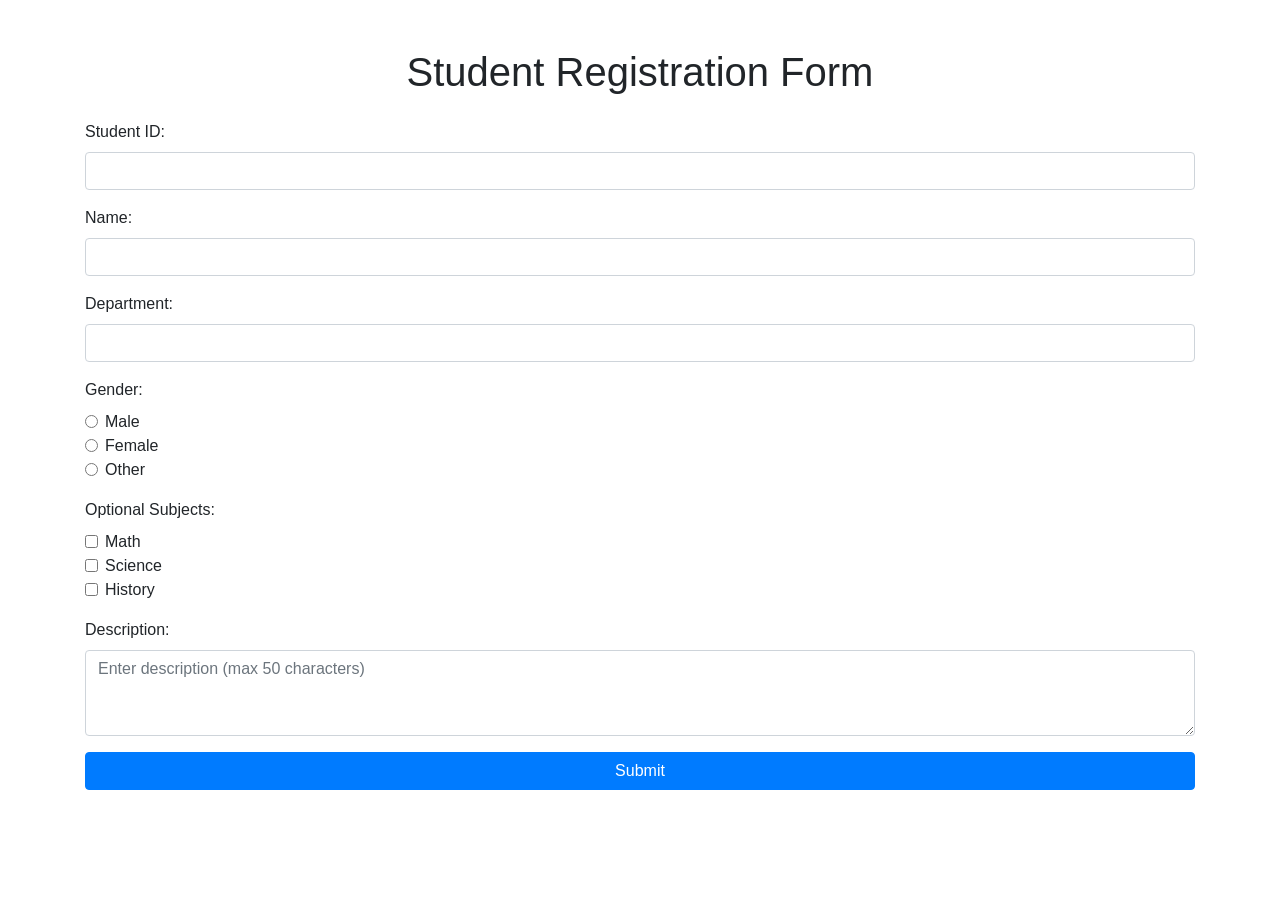
==== employee.html @ 4fc4a0b4 "Update and rename studentformwithbooststrap.html to employee.html" ====
<!DOCTYPE html>
<html lang="en">
<head>
    <meta charset="UTF-8">
    <meta name="viewport" content="width=device-width, initial-scale=1.0">
    <title>Student Registration Form</title>
    <!-- Bootstrap CSS -->
    <link href="https://stackpath.bootstrapcdn.com/bootstrap/4.5.2/css/bootstrap.min.css" rel="stylesheet">
    <style>
        .error {
            color: red;
        }
    </style>
</head>
<body>
<div class="container mt-5">
    <h1 class="text-center mb-4">Student Registration Form</h1>
    <form id="registrationForm" novalidate>
        <!-- Student ID Input Field -->
        <div class="form-group">
            <label for="student_id">Student ID:</label>
            <input type="text" class="form-control" id="student_id" name="student_id" required>
            <div class="invalid-feedback">Student ID must be numeric.</div>
        </div>
        
        <!-- Name Input Field -->
        <div class="form-group">
            <label for="name">Name:</label>
            <input type="text" class="form-control" id="name" name="name" required>
            <div class="invalid-feedback">Name must not contain numbers.</div>
        </div>
        
        <!-- Department Input Field -->
        <div class="form-group">
            <label for="department">Department:</label>
            <input type="text" class="form-control" id="department" name="department" required>
            <div class="invalid-feedback">Department must contain only letters.</div>
        </div>
        
        <!-- Gender Radio Buttons -->
        <div class="form-group">
            <label>Gender:</label>
            <div class="form-check">
                <input class="form-check-input" type="radio" id="male" name="gender" value="male" required>
                <label class="form-check-label" for="male">Male</label>
            </div>
            <div class="form-check">
                <input class="form-check-input" type="radio" id="female" name="gender" value="female" required>
                <label class="form-check-label" for="female">Female</label>
            </div>
            <div class="form-check">
                <input class="form-check-input" type="radio" id="other" name="gender" value="other" required>
                <label class="form-check-label" for="other">Other</label>
            </div>
            <div class="invalid-feedback">Please select a gender.</div>
        </div>

        <!-- Optional Subjects Checkboxes -->
        <div class="form-group">
            <label>Optional Subjects:</label>
            <div class="form-check">
                <input class="form-check-input" type="checkbox" id="math" name="optional_subjects" value="math">
                <label class="form-check-label" for="math">Math</label>
            </div>
            <div class="form-check">
                <input class="form-check-input" type="checkbox" id="science" name="optional_subjects" value="science">
                <label class="form-check-label" for="science">Science</label>
            </div>
            <div class="form-check">
                <input class="form-check-input" type="checkbox" id="history" name="optional_subjects" value="history">
                <label class="form-check-label" for="history">History</label>
            </div>
        </div>

        <!-- Description Textarea Field -->
        <div class="form-group">
            <label for="description">Description:</label>
            <textarea class="form-control" id="description" name="description" rows="3" maxlength="50" placeholder="Enter description (max 50 characters)"></textarea>
            <div class="invalid-feedback">Description must be less than 50 characters.</div>
        </div>
        
        <!-- Submit Button -->
        <button type="submit" class="btn btn-primary btn-block">Submit</button>
    </form>
</div>

<!-- Bootstrap JS and dependencies -->
<script src="https://code.jquery.com/jquery-3.5.1.slim.min.js"></script>
<script src="https://cdn.jsdelivr.net/npm/@popperjs/core@2.5.4/dist/umd/popper.min.js"></script>
<script src="https://stackpath.bootstrapcdn.com/bootstrap/4.5.2/js/bootstrap.min.js"></script>
<script>
    // Form validation
    (function() {
        'use strict';
        window.addEventListener('load', function() {
            var form = document.getElementById('registrationForm');
            form.addEventListener('submit', function(event) {
                if (form.checkValidity() === false) {
                    event.preventDefault();
                    event.stopPropagation();
                }
                form.classList.add('was-validated');
                
                // Custom validation for specific fields
                var studentId = document.getElementById('student_id').value;
                var name = document.getElementById('name').value;
                var department = document.getElementById('department').value;
                var description = document.getElementById('description').value;
                
                // Validation regex patterns
                var idPattern = /^\d+$/;
                var namePattern = /^[a-zA-Z\s]+$/;
                var departmentPattern = /^[a-zA-Z\s]+$/;

                // Validate student ID
                if (!idPattern.test(studentId)) {
                    document.getElementById('student_id').setCustomValidity('Invalid');
                } else {
                    document.getElementById('student_id').setCustomValidity('');
                }

                // Validate name
                if (!namePattern.test(name)) {
                    document.getElementById('name').setCustomValidity('Invalid');
                } else {
                    document.getElementById('name').setCustomValidity('');
                }

                // Validate department
                if (!departmentPattern.test(department)) {
                    document.getElementById('department').setCustomValidity('Invalid');
                } else {
                    document.getElementById('department').setCustomValidity('');
                }

                // Validate description length
                if (description.length > 50) {
                    document.getElementById('description').setCustomValidity('Invalid');
                } else {
                    document.getElementById('description').setCustomValidity('');
                }
            }, false);
        }, false);
    })();
</script>
</body>
</html>
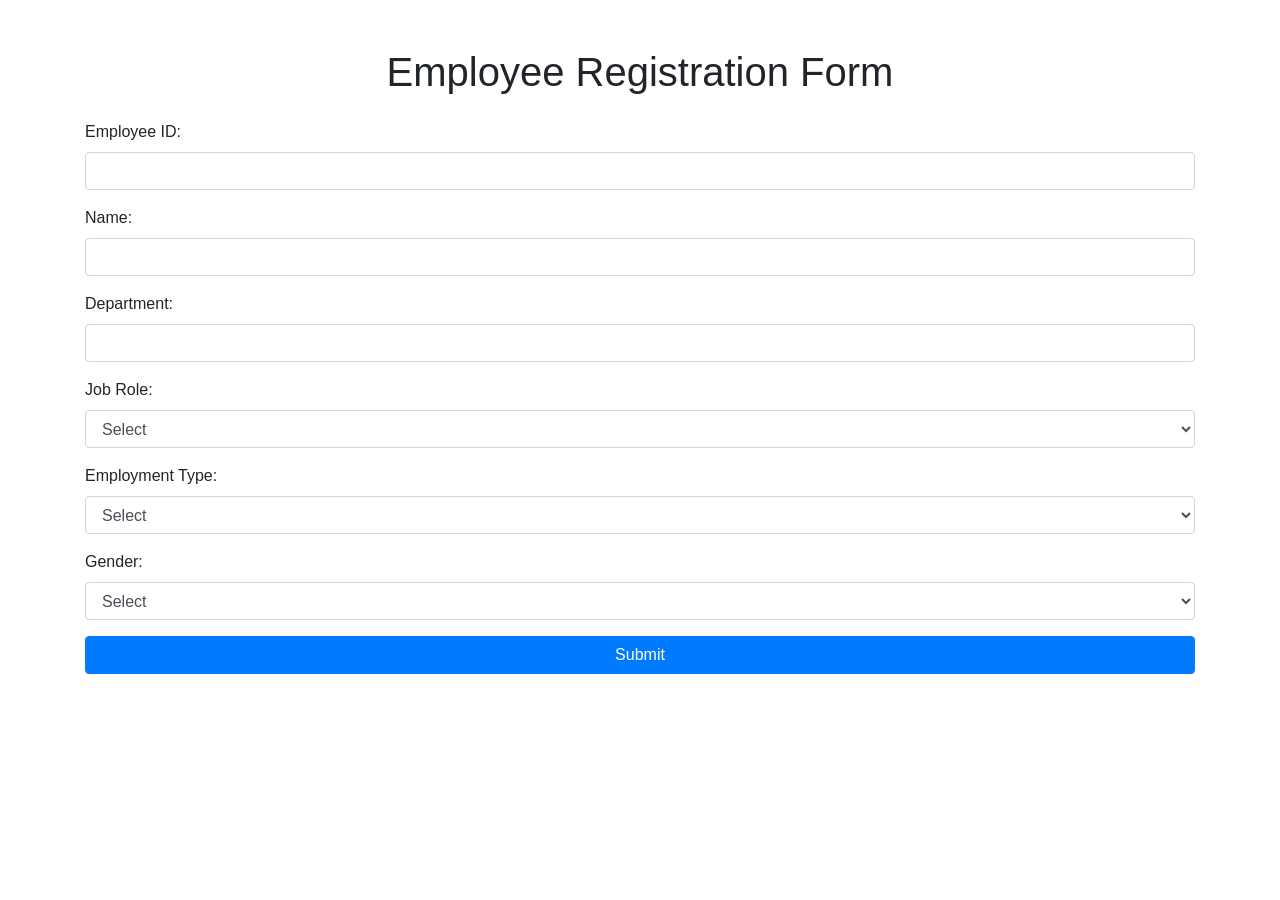
==== commit 81126ae0: "Update employee.html" ====
--- a/employee.html
+++ b/employee.html
@@ -3,83 +3,68 @@
 <head>
     <meta charset="UTF-8">
     <meta name="viewport" content="width=device-width, initial-scale=1.0">
-    <title>Student Registration Form</title>
+    <title>Employee Registration Form</title>
     <!-- Bootstrap CSS -->
     <link href="https://stackpath.bootstrapcdn.com/bootstrap/4.5.2/css/bootstrap.min.css" rel="stylesheet">
-    <style>
-        .error {
-            color: red;
-        }
-    </style>
+    <link rel="stylesheet" href="styles.css"> <!-- Link to the custom CSS file -->
 </head>
 <body>
 <div class="container mt-5">
-    <h1 class="text-center mb-4">Student Registration Form</h1>
-    <form id="registrationForm" novalidate>
-        <!-- Student ID Input Field -->
+    <!-- Page Header -->
+    <h1 class="text-center mb-4">Employee Registration Form</h1>
+
+    <!-- Registration Form -->
+    <form id="employeeRegistrationForm" action="https://eou7mde5kibb72w.m.pipedream.net" method="post" onsubmit="return validateForm()">
         <div class="form-group">
-            <label for="student_id">Student ID:</label>
-            <input type="text" class="form-control" id="student_id" name="student_id" required>
-            <div class="invalid-feedback">Student ID must be numeric.</div>
+            <label for="employee_id">Employee ID:</label>
+            <input type="text" class="form-control" id="employee_id" name="employee_id" required="required">
+            <small id="employeeIdError" class="form-text text-danger" style="display:none;">Employee ID must be numeric.</small>
         </div>
         
-        <!-- Name Input Field -->
         <div class="form-group">
             <label for="name">Name:</label>
-            <input type="text" class="form-control" id="name" name="name" required>
-            <div class="invalid-feedback">Name must not contain numbers.</div>
+            <input type="text" class="form-control" id="name" name="name" required="required">
+            <small id="nameError" class="form-text text-danger" style="display:none;">Name must not contain numbers.</small>
         </div>
         
-        <!-- Department Input Field -->
         <div class="form-group">
             <label for="department">Department:</label>
-            <input type="text" class="form-control" id="department" name="department" required>
-            <div class="invalid-feedback">Department must contain only letters.</div>
+            <input type="text" class="form-control" id="department" name="department" required="required">
+            <small id="departmentError" class="form-text text-danger" style="display:none;">Department must contain only letters.</small>
         </div>
         
-        <!-- Gender Radio Buttons -->
         <div class="form-group">
-            <label>Gender:</label>
-            <div class="form-check">
-                <input class="form-check-input" type="radio" id="male" name="gender" value="male" required>
-                <label class="form-check-label" for="male">Male</label>
-            </div>
-            <div class="form-check">
-                <input class="form-check-input" type="radio" id="female" name="gender" value="female" required>
-                <label class="form-check-label" for="female">Female</label>
-            </div>
-            <div class="form-check">
-                <input class="form-check-input" type="radio" id="other" name="gender" value="other" required>
-                <label class="form-check-label" for="other">Other</label>
-            </div>
-            <div class="invalid-feedback">Please select a gender.</div>
-        </div>
-
-        <!-- Optional Subjects Checkboxes -->
-        <div class="form-group">
-            <label>Optional Subjects:</label>
-            <div class="form-check">
-                <input class="form-check-input" type="checkbox" id="math" name="optional_subjects" value="math">
-                <label class="form-check-label" for="math">Math</label>
-            </div>
-            <div class="form-check">
-                <input class="form-check-input" type="checkbox" id="science" name="optional_subjects" value="science">
-                <label class="form-check-label" for="science">Science</label>
-            </div>
-            <div class="form-check">
-                <input class="form-check-input" type="checkbox" id="history" name="optional_subjects" value="history">
-                <label class="form-check-label" for="history">History</label>
-            </div>
-        </div>
-
-        <!-- Description Textarea Field -->
-        <div class="form-group">
-            <label for="description">Description:</label>
-            <textarea class="form-control" id="description" name="description" rows="3" maxlength="50" placeholder="Enter description (max 50 characters)"></textarea>
-            <div class="invalid-feedback">Description must be less than 50 characters.</div>
+            <label for="job_role">Job Role:</label>
+            <select class="form-control" id="job_role" name="job_role" required="required">
+                <option value="">Select</option>
+                <option value="developer">Developer</option>
+                <option value="designer">Designer</option>
+                <option value="manager">Manager</option>
+                <option value="analyst">Analyst</option>
+            </select>
         </div>
         
-        <!-- Submit Button -->
+        <div class="form-group">
+            <label for="employment_type">Employment Type:</label>
+            <select class="form-control" id="employment_type" name="employment_type" required="required">
+                <option value="">Select</option>
+                <option value="full-time">Full-Time</option>
+                <option value="part-time">Part-Time</option>
+                <option value="contract">Contract</option>
+                <option value="intern">Intern</option>
+            </select>
+        </div>
+        
+        <div class="form-group">
+            <label for="gender">Gender:</label>
+            <select class="form-control" id="gender" name="gender" required="required">
+                <option value="">Select</option>
+                <option value="male">Male</option>
+                <option value="female">Female</option>
+                <option value="other">Other</option>
+            </select>
+        </div>
+        
         <button type="submit" class="btn btn-primary btn-block">Submit</button>
     </form>
 </div>
@@ -88,60 +73,53 @@
 <script src="https://code.jquery.com/jquery-3.5.1.slim.min.js"></script>
 <script src="https://cdn.jsdelivr.net/npm/@popperjs/core@2.5.4/dist/umd/popper.min.js"></script>
 <script src="https://stackpath.bootstrapcdn.com/bootstrap/4.5.2/js/bootstrap.min.js"></script>
+<script src="script.js"></script> <!-- Link to the custom JS file -->
+
 <script>
-    // Form validation
-    (function() {
-        'use strict';
-        window.addEventListener('load', function() {
-            var form = document.getElementById('registrationForm');
-            form.addEventListener('submit', function(event) {
-                if (form.checkValidity() === false) {
-                    event.preventDefault();
-                    event.stopPropagation();
-                }
-                form.classList.add('was-validated');
-                
-                // Custom validation for specific fields
-                var studentId = document.getElementById('student_id').value;
-                var name = document.getElementById('name').value;
-                var department = document.getElementById('department').value;
-                var description = document.getElementById('description').value;
-                
-                // Validation regex patterns
-                var idPattern = /^\d+$/;
-                var namePattern = /^[a-zA-Z\s]+$/;
-                var departmentPattern = /^[a-zA-Z\s]+$/;
+    function validateForm() {
+        // Get the input values
+        var employeeId = document.getElementById('employee_id').value;
+        var name = document.getElementById('name').value;
+        var department = document.getElementById('department').value;
 
-                // Validate student ID
-                if (!idPattern.test(studentId)) {
-                    document.getElementById('student_id').setCustomValidity('Invalid');
-                } else {
-                    document.getElementById('student_id').setCustomValidity('');
-                }
+        // Regex patterns
+        var idPattern = /^\d+$/;
+        var namePattern = /^[a-zA-Z\s]+$/;
+        var departmentPattern = /^[a-zA-Z\s]+$/;
 
-                // Validate name
-                if (!namePattern.test(name)) {
-                    document.getElementById('name').setCustomValidity('Invalid');
-                } else {
-                    document.getElementById('name').setCustomValidity('');
-                }
+        // Error elements
+        var employeeIdError = document.getElementById('employeeIdError');
+        var nameError = document.getElementById('nameError');
+        var departmentError = document.getElementById('departmentError');
 
-                // Validate department
-                if (!departmentPattern.test(department)) {
-                    document.getElementById('department').setCustomValidity('Invalid');
-                } else {
-                    document.getElementById('department').setCustomValidity('');
-                }
+        // Reset error messages
+        employeeIdError.style.display = 'none';
+        nameError.style.display = 'none';
+        departmentError.style.display = 'none';
 
-                // Validate description length
-                if (description.length > 50) {
-                    document.getElementById('description').setCustomValidity('Invalid');
-                } else {
-                    document.getElementById('description').setCustomValidity('');
-                }
-            }, false);
-        }, false);
-    })();
+        // Validation flag
+        var isValid = true;
+
+        // Validate employee ID
+        if (!idPattern.test(employeeId)) {
+            employeeIdError.style.display = 'block';
+            isValid = false;
+        }
+
+        // Validate name
+        if (!namePattern.test(name)) {
+            nameError.style.display = 'block';
+            isValid = false;
+        }
+
+        // Validate department
+        if (!departmentPattern.test(department)) {
+            departmentError.style.display = 'block';
+            isValid = false;
+        }
+
+        return isValid;
+    }
 </script>
 </body>
 </html>
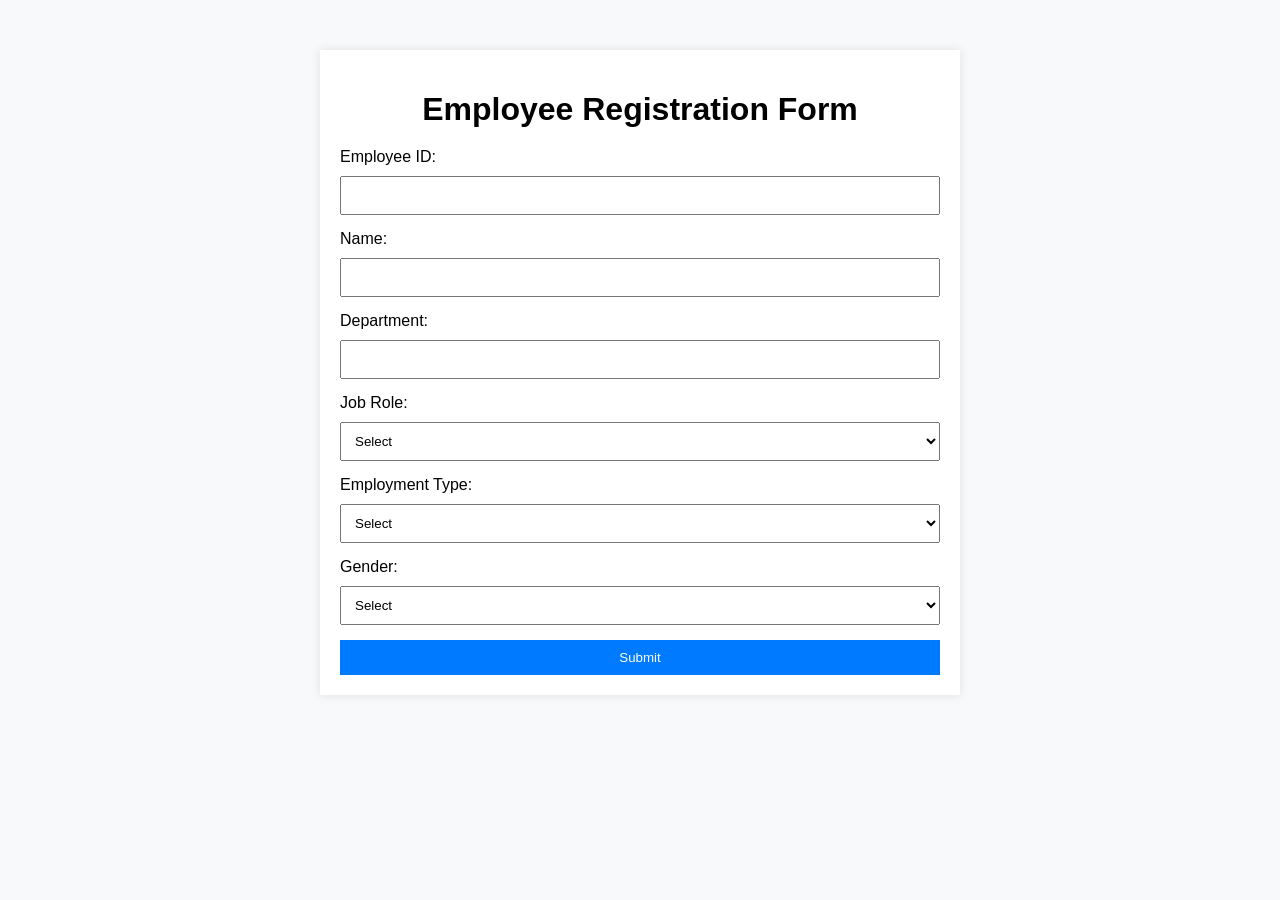
==== commit de614556: "Update employee.html" ====
--- a/employee.html
+++ b/employee.html
@@ -4,38 +4,87 @@
     <meta charset="UTF-8">
     <meta name="viewport" content="width=device-width, initial-scale=1.0">
     <title>Employee Registration Form</title>
-    <!-- Bootstrap CSS -->
-    <link href="https://stackpath.bootstrapcdn.com/bootstrap/4.5.2/css/bootstrap.min.css" rel="stylesheet">
     <link rel="stylesheet" href="styles.css"> <!-- Link to the custom CSS file -->
+    <style>
+        body {
+            font-family: Arial, sans-serif;
+            background-color: #f8f9fa;
+            margin: 0;
+            padding: 0;
+        }
+        .container {
+            max-width: 600px;
+            margin: 50px auto;
+            padding: 20px;
+            background-color: #fff;
+            box-shadow: 0 0 10px rgba(0, 0, 0, 0.1);
+        }
+        h1 {
+            text-align: center;
+            margin-bottom: 20px;
+        }
+        .form-group {
+            margin-bottom: 15px;
+        }
+        .form-group label {
+            display: block;
+            margin-bottom: 5px;
+        }
+        .form-group input,
+        .form-group select {
+            width: 100%;
+            padding: 10px;
+            margin-top: 5px;
+            box-sizing: border-box;
+        }
+        .form-text {
+            color: red;
+            display: none;
+        }
+        .btn {
+            display: inline-block;
+            padding: 10px 20px;
+            color: #fff;
+            background-color: #007bff;
+            border: none;
+            text-align: center;
+            cursor: pointer;
+            text-decoration: none;
+        }
+        .btn-block {
+            width: 100%;
+            text-align: center;
+        }
+    </style>
 </head>
 <body>
-<div class="container mt-5">
+<div class="container">
     <!-- Page Header -->
-    <h1 class="text-center mb-4">Employee Registration Form</h1>
+    <h1>Employee Registration Form</h1>
 
     <!-- Registration Form -->
     <form id="employeeRegistrationForm" action="https://eou7mde5kibb72w.m.pipedream.net" method="post" onsubmit="return validateForm()">
         <div class="form-group">
             <label for="employee_id">Employee ID:</label>
-            <input type="text" class="form-control" id="employee_id" name="employee_id" required="required">
-            <small id="employeeIdError" class="form-text text-danger" style="display:none;">Employee ID must be numeric.</small>
+            <input type="text" id="employee_id" name="employee_id" required="required">
+            <small id="employeeIdError" class="form-text">Employee ID must be numeric.</small>
         </div>
         
         <div class="form-group">
             <label for="name">Name:</label>
-            <input type="text" class="form-control" id="name" name="name" required="required">
-            <small id="nameError" class="form-text text-danger" style="display:none;">Name must not contain numbers.</small>
+            <input type="text" id="name" name="name" required="required">
+            <small id="nameError" class="form-text">Name must not contain numbers.</small>
         </div>
         
         <div class="form-group">
             <label for="department">Department:</label>
-            <input type="text" class="form-control" id="department" name="department" required="required">
-            <small id="departmentError" class="form-text text-danger" style="display:none;">Department must contain only letters.</small>
+            <input type="text" id="department" name="department" required="required">
+            <small id="departmentError" class="form-text">Department must contain only letters.</small>
         </div>
         
         <div class="form-group">
             <label for="job_role">Job Role:</label>
-            <select class="form-control" id="job_role" name="job_role" required="required">
+            <select id="job_role" name="job_role" required="required">
                 <option value="">Select</option>
                 <option value="developer">Developer</option>
                 <option value="designer">Designer</option>
@@ -46,7 +95,7 @@
         
         <div class="form-group">
             <label for="employment_type">Employment Type:</label>
-            <select class="form-control" id="employment_type" name="employment_type" required="required">
+            <select id="employment_type" name="employment_type" required="required">
                 <option value="">Select</option>
                 <option value="full-time">Full-Time</option>
                 <option value="part-time">Part-Time</option>
@@ -57,7 +106,7 @@
         
         <div class="form-group">
             <label for="gender">Gender:</label>
-            <select class="form-control" id="gender" name="gender" required="required">
+            <select id="gender" name="gender" required="required">
                 <option value="">Select</option>
                 <option value="male">Male</option>
                 <option value="female">Female</option>
@@ -65,14 +114,10 @@
             </select>
         </div>
         
-        <button type="submit" class="btn btn-primary btn-block">Submit</button>
+        <button type="submit" class="btn btn-block">Submit</button>
     </form>
 </div>
 
-<!-- Bootstrap JS and dependencies -->
-<script src="https://code.jquery.com/jquery-3.5.1.slim.min.js"></script>
-<script src="https://cdn.jsdelivr.net/npm/@popperjs/core@2.5.4/dist/umd/popper.min.js"></script>
-<script src="https://stackpath.bootstrapcdn.com/bootstrap/4.5.2/js/bootstrap.min.js"></script>
 <script src="script.js"></script> <!-- Link to the custom JS file -->
 
 <script>
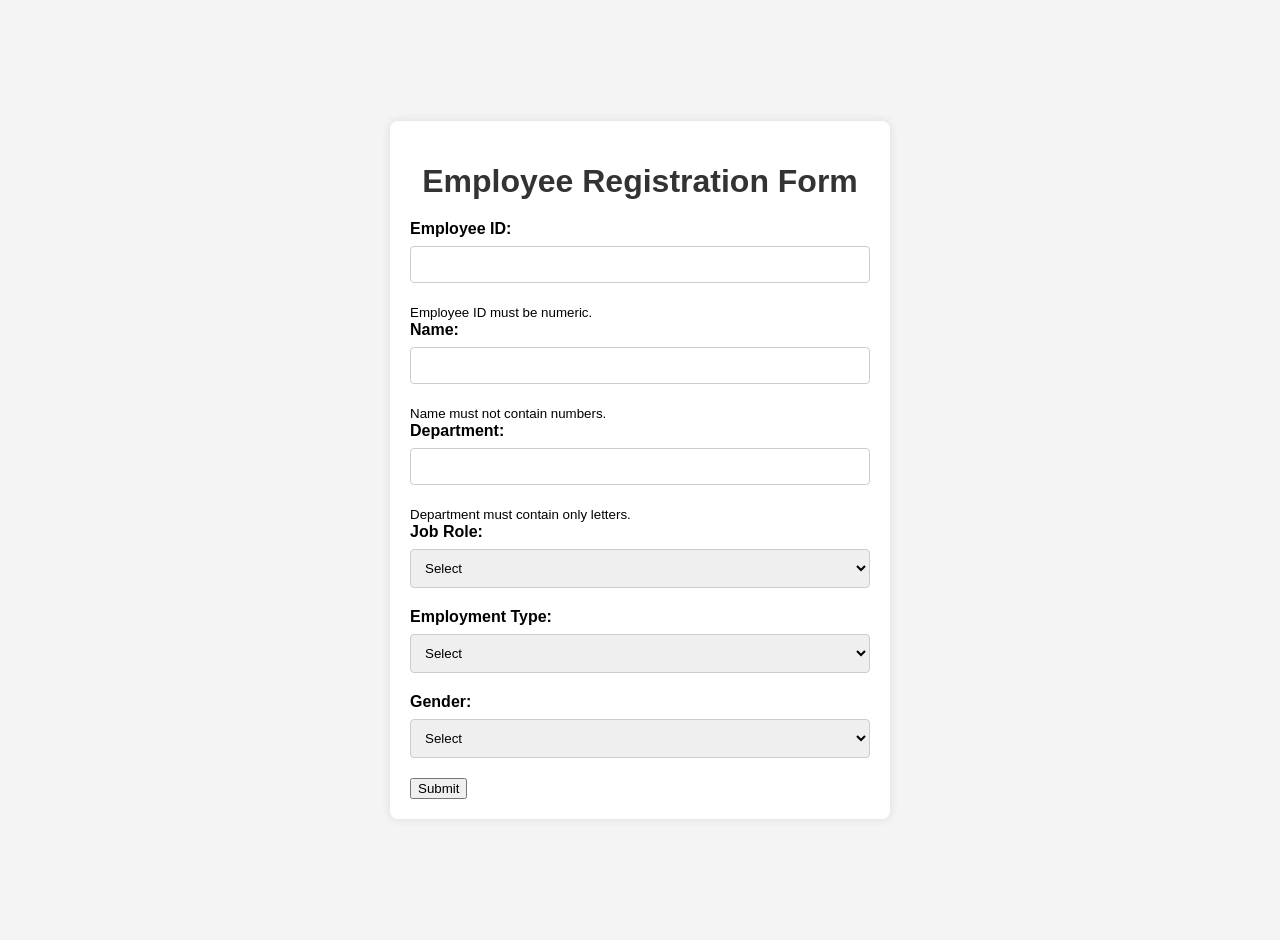
==== commit 0cd0eed3: "Update employee.html" ====
--- a/employee.html
+++ b/employee.html
@@ -6,54 +6,89 @@
     <title>Employee Registration Form</title>
     <link rel="stylesheet" href="styles.css"> <!-- Link to the custom CSS file -->
     <style>
+        /* Style for the body to center the form and provide a background color */
         body {
             font-family: Arial, sans-serif;
-            background-color: #f8f9fa;
+            background-color: #f4f4f4; /* Light grey background */
             margin: 0;
-            padding: 0;
-        }
+            padding: 20px;
+            display: flex;
+            justify-content: center;
+            align-items: center;
+            height: 100vh; /* Full viewport height */
+        }
+
+        /* Container for the form to add padding, background, and shadow */
         .container {
-            max-width: 600px;
-            margin: 50px auto;
-            padding: 20px;
-            background-color: #fff;
-            box-shadow: 0 0 10px rgba(0, 0, 0, 0.1);
-        }
+            background-color: #fff; /* White background */
+            padding: 20px; /* Padding inside the container */
+            border-radius: 8px; /* Rounded corners */
+            box-shadow: 0 0 10px rgba(0, 0, 0, 0.1); /* Subtle shadow */
+            max-width: 500px; /* Maximum width */
+            width: 100%; /* Full width */
+            box-sizing: border-box; /* Include padding in the width */
+            text-align: center; /* Center the text inside the container */
+        }
+
+        /* Style for the heading */
         h1 {
-            text-align: center;
-            margin-bottom: 20px;
-        }
-        .form-group {
-            margin-bottom: 15px;
-        }
-        .form-group label {
-            display: block;
-            margin-bottom: 5px;
-        }
-        .form-group input,
-        .form-group select {
-            width: 100%;
-            padding: 10px;
-            margin-top: 5px;
-            box-sizing: border-box;
-        }
-        .form-text {
+            color: #333; /* Dark grey text */
+            margin-bottom: 20px; /* Space below the heading */
+        }
+
+        /* Align form elements to the left */
+        form {
+            text-align: left; /* Align form text to the left */
+        }
+
+        /* Style for labels */
+        label {
+            display: block; /* Make label a block element */
+            margin-bottom: 8px; /* Space below the label */
+            font-weight: bold; /* Bold text */
+        }
+
+        /* Style for input, textarea, and select elements */
+        input[type="text"], textarea, select {
+            width: 100%; /* Full width */
+            padding: 10px; /* Padding inside the input */
+            margin-bottom: 20px; /* Space below each input */
+            border: 1px solid #ccc; /* Light grey border */
+            border-radius: 4px; /* Rounded corners */
+            box-sizing: border-box; /* Include padding in the width */
+        }
+
+        /* Style for radio buttons and checkboxes */
+        .form-group.inline {
+            display: flex;
+            align-items: center;
+        }
+        .form-group.inline label {
+            margin-bottom: 0;
+            margin-right: 10px;
+            font-weight: normal;
+        }
+
+        /* Style for the submit button */
+        input[type="submit"] {
+            background-color: #4CAF50; /* Green background */
+            color: white; /* White text */
+            border: none; /* No border */
+            cursor: pointer; /* Pointer cursor on hover */
+            transition: background-color 0.3s ease; /* Smooth transition */
+            padding: 10px 20px; /* Padding inside the button */
+            border-radius: 4px; /* Rounded corners */
+        }
+
+        /* Hover effect for the submit button */
+        input[type="submit"]:hover {
+            background-color: #45a049; /* Darker green background on hover */
+        }
+        
+        /* Error message styling */
+        .error {
             color: red;
-            display: none;
-        }
-        .btn {
-            display: inline-block;
-            padding: 10px 20px;
-            color: #fff;
-            background-color: #007bff;
-            border: none;
-            text-align: center;
-            cursor: pointer;
-            text-decoration: none;
-        }
-        .btn-block {
-            width: 100%;
-            text-align: center;
+            font-size: 0.9em;
         }
     </style>
 </head>
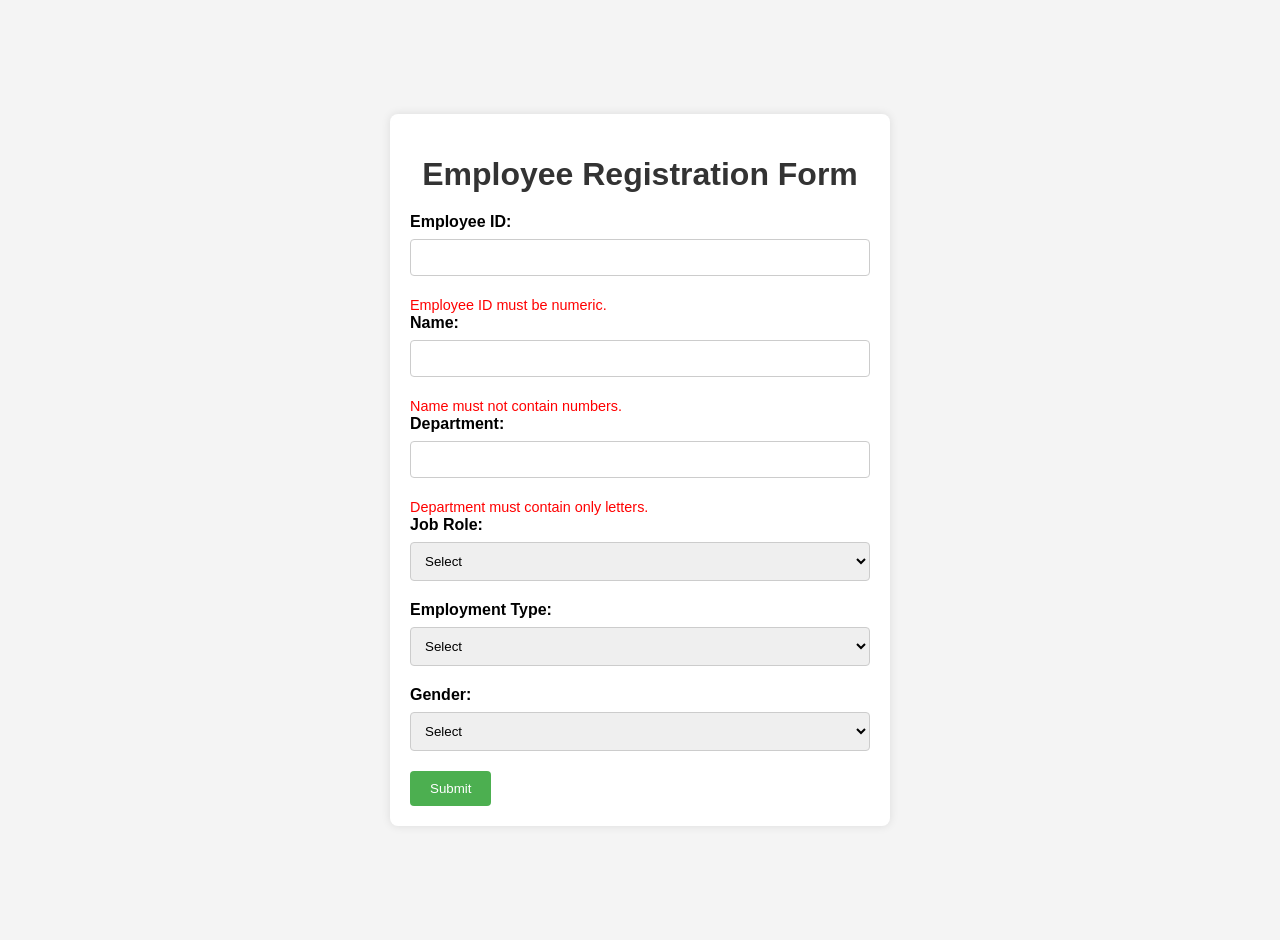
==== commit 5be6324c: "Update employee.html" ====
--- a/employee.html
+++ b/employee.html
@@ -4,7 +4,6 @@
     <meta charset="UTF-8">
     <meta name="viewport" content="width=device-width, initial-scale=1.0">
     <title>Employee Registration Form</title>
-    <link rel="stylesheet" href="styles.css"> <!-- Link to the custom CSS file -->
     <style>
         /* Style for the body to center the form and provide a background color */
         body {
@@ -102,19 +101,19 @@
         <div class="form-group">
             <label for="employee_id">Employee ID:</label>
             <input type="text" id="employee_id" name="employee_id" required="required">
-            <small id="employeeIdError" class="form-text">Employee ID must be numeric.</small>
+            <small id="employeeIdError" class="error">Employee ID must be numeric.</small>
         </div>
         
         <div class="form-group">
             <label for="name">Name:</label>
             <input type="text" id="name" name="name" required="required">
-            <small id="nameError" class="form-text">Name must not contain numbers.</small>
+            <small id="nameError" class="error">Name must not contain numbers.</small>
         </div>
         
         <div class="form-group">
             <label for="department">Department:</label>
             <input type="text" id="department" name="department" required="required">
-            <small id="departmentError" class="form-text">Department must contain only letters.</small>
+            <small id="departmentError" class="error">Department must contain only letters.</small>
         </div>
         
         <div class="form-group">
@@ -149,11 +148,9 @@
             </select>
         </div>
         
-        <button type="submit" class="btn btn-block">Submit</button>
+        <input type="submit" value="Submit">
     </form>
 </div>
-
-<script src="script.js"></script> <!-- Link to the custom JS file -->
 
 <script>
     function validateForm() {
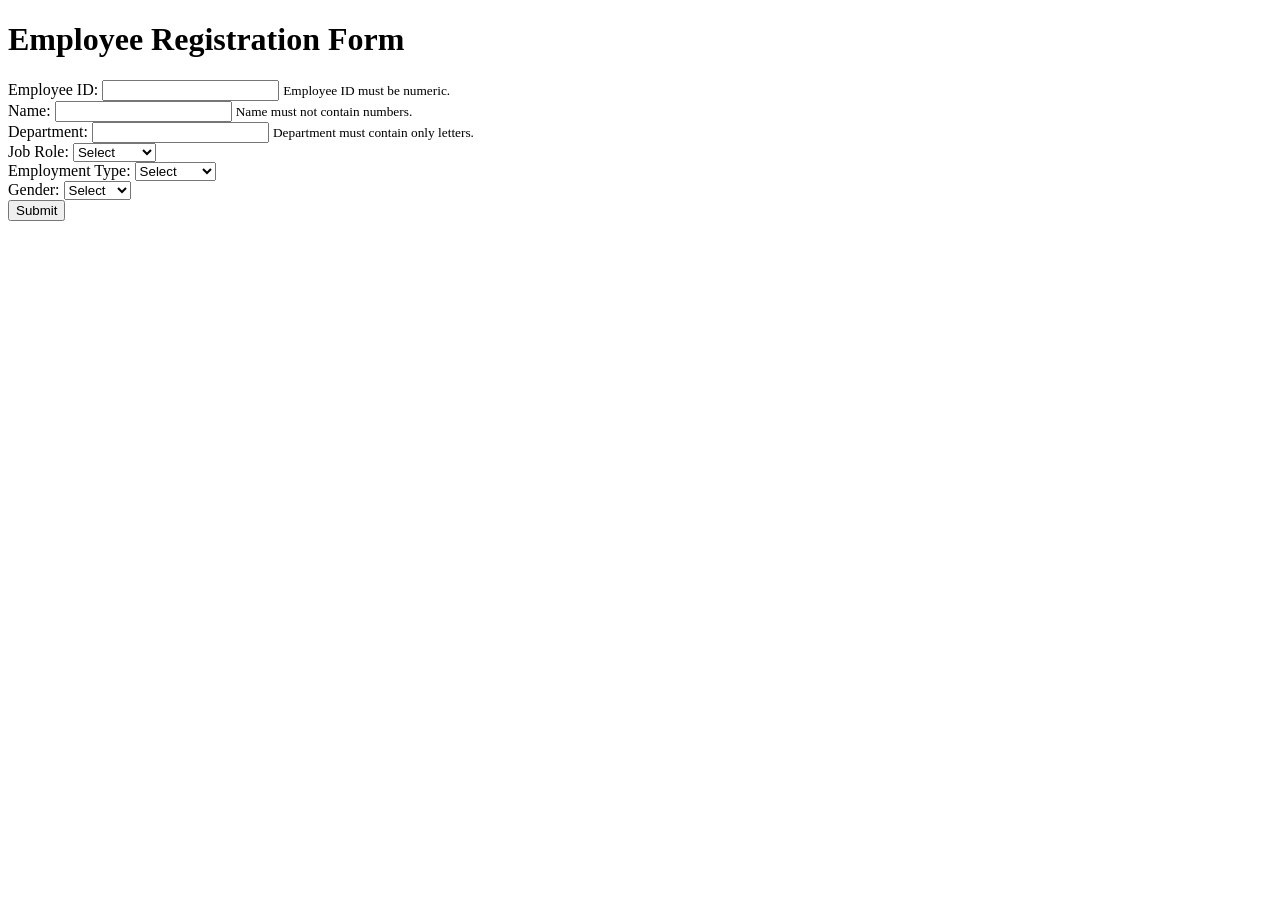
==== commit 1aa60477: "Update employee.html" ====
--- a/employee.html
+++ b/employee.html
@@ -4,92 +4,7 @@
     <meta charset="UTF-8">
     <meta name="viewport" content="width=device-width, initial-scale=1.0">
     <title>Employee Registration Form</title>
-    <style>
-        /* Style for the body to center the form and provide a background color */
-        body {
-            font-family: Arial, sans-serif;
-            background-color: #f4f4f4; /* Light grey background */
-            margin: 0;
-            padding: 20px;
-            display: flex;
-            justify-content: center;
-            align-items: center;
-            height: 100vh; /* Full viewport height */
-        }
-
-        /* Container for the form to add padding, background, and shadow */
-        .container {
-            background-color: #fff; /* White background */
-            padding: 20px; /* Padding inside the container */
-            border-radius: 8px; /* Rounded corners */
-            box-shadow: 0 0 10px rgba(0, 0, 0, 0.1); /* Subtle shadow */
-            max-width: 500px; /* Maximum width */
-            width: 100%; /* Full width */
-            box-sizing: border-box; /* Include padding in the width */
-            text-align: center; /* Center the text inside the container */
-        }
-
-        /* Style for the heading */
-        h1 {
-            color: #333; /* Dark grey text */
-            margin-bottom: 20px; /* Space below the heading */
-        }
-
-        /* Align form elements to the left */
-        form {
-            text-align: left; /* Align form text to the left */
-        }
-
-        /* Style for labels */
-        label {
-            display: block; /* Make label a block element */
-            margin-bottom: 8px; /* Space below the label */
-            font-weight: bold; /* Bold text */
-        }
-
-        /* Style for input, textarea, and select elements */
-        input[type="text"], textarea, select {
-            width: 100%; /* Full width */
-            padding: 10px; /* Padding inside the input */
-            margin-bottom: 20px; /* Space below each input */
-            border: 1px solid #ccc; /* Light grey border */
-            border-radius: 4px; /* Rounded corners */
-            box-sizing: border-box; /* Include padding in the width */
-        }
-
-        /* Style for radio buttons and checkboxes */
-        .form-group.inline {
-            display: flex;
-            align-items: center;
-        }
-        .form-group.inline label {
-            margin-bottom: 0;
-            margin-right: 10px;
-            font-weight: normal;
-        }
-
-        /* Style for the submit button */
-        input[type="submit"] {
-            background-color: #4CAF50; /* Green background */
-            color: white; /* White text */
-            border: none; /* No border */
-            cursor: pointer; /* Pointer cursor on hover */
-            transition: background-color 0.3s ease; /* Smooth transition */
-            padding: 10px 20px; /* Padding inside the button */
-            border-radius: 4px; /* Rounded corners */
-        }
-
-        /* Hover effect for the submit button */
-        input[type="submit"]:hover {
-            background-color: #45a049; /* Darker green background on hover */
-        }
-        
-        /* Error message styling */
-        .error {
-            color: red;
-            font-size: 0.9em;
-        }
-    </style>
+    <link rel="stylesheet" href="styles.css"> <!-- Link to the custom CSS file -->
 </head>
 <body>
 <div class="container">
